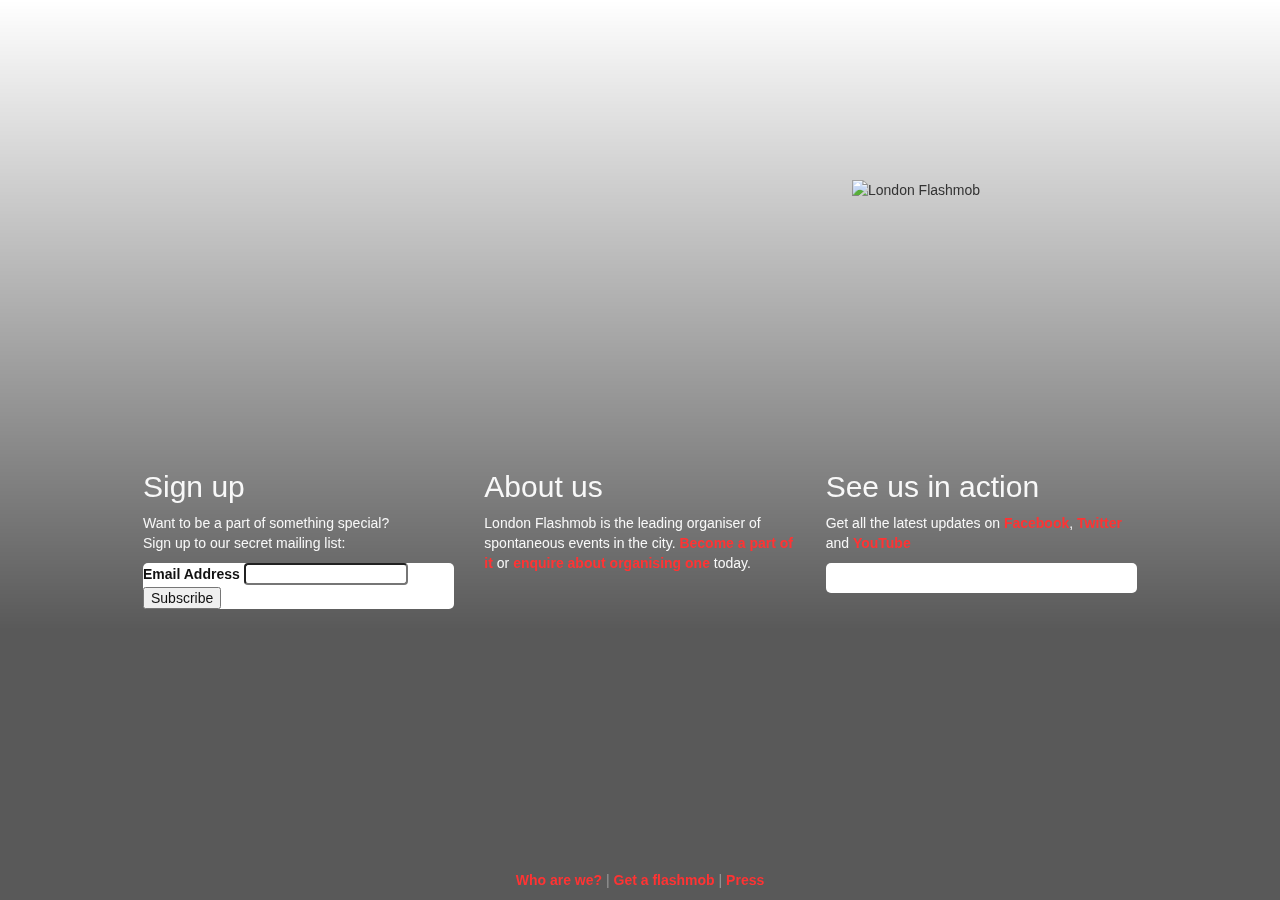
==== index.html @ b36af2e3 "Initial commit" ====
<!DOCTYPE html>
<html lang="en">
  <head>
    <meta charset="utf-8">
    <meta http-equiv="X-UA-Compatible" content="IE=edge">
    <meta name="viewport" content="width=device-width, initial-scale=1">
    <title>London Flashmob</title>
    <link rel="stylesheet" href="https://maxcdn.bootstrapcdn.com/bootstrap/3.3.2/css/bootstrap.min.css">
    <script src="https://ajax.googleapis.com/ajax/libs/jquery/1.11.2/jquery.min.js"></script>
    <script src="https://maxcdn.bootstrapcdn.com/bootstrap/3.3.2/js/bootstrap.min.js"></script>
    <link href="//cdn-images.mailchimp.com/embedcode/classic-081711.css" rel="stylesheet" type="text/css">
    <script type='text/javascript' src='//s3.amazonaws.com/downloads.mailchimp.com/js/mc-validate.js'></script><script type='text/javascript'>(function($) {window.fnames = new Array(); window.ftypes = new Array();fnames[0]='EMAIL';ftypes[0]='email';fnames[1]='FNAME';ftypes[1]='text';fnames[2]='LNAME';ftypes[2]='text';}(jQuery));var $mcj = jQuery.noConflict(true);</script>
    <script>!function(d,s,id){var js,fjs=d.getElementsByTagName(s)[0],p=/^http:/.test(d.location)?'http':'https';if(!d.getElementById(id)){js=d.createElement(s);js.id=id;js.src=p+"://platform.twitter.com/widgets.js";fjs.parentNode.insertBefore(js,fjs);}}(document,"script","twitter-wjs");</script>
    <style>
      html {
        background: url(http://i.imgur.com/zCNGJog.jpg) no-repeat center center fixed;
        -webkit-background-size: cover;
        -moz-background-size: cover;
        -o-background-size: cover;
        background-size: cover;
      }
      body{
        background: transparent;
      }
      #darken{
        top:0;
        left:0;
        position: fixed;
        width:100%;
        height: 100%;
        background: -moz-linear-gradient(top,  rgba(0,0,0,0) 0%, rgba(0,0,0,0.65) 70%); /* FF3.6+ */
        background: -webkit-gradient(linear, left top, left bottom, color-stop(0%,rgba(0,0,0,0)), color-stop(70%,rgba(0,0,0,0.65))); /* Chrome,Safari4+ */
        background: -webkit-linear-gradient(top,  rgba(0,0,0,0) 0%,rgba(0,0,0,0.65) 70%); /* Chrome10+,Safari5.1+ */
        background: -o-linear-gradient(top,  rgba(0,0,0,0) 0%,rgba(0,0,0,0.65) 70%); /* Opera 11.10+ */
        background: -ms-linear-gradient(top,  rgba(0,0,0,0) 0%,rgba(0,0,0,0.65) 70%); /* IE10+ */
        background: linear-gradient(to bottom,  rgba(0,0,0,0) 0%,rgba(0,0,0,0.65) 70%); /* W3C */
        filter: progid:DXImageTransform.Microsoft.gradient( startColorstr='#00000000', endColorstr='#a6000000',GradientType=0 ); /* IE6-9 */

      }
      #logo{
        position: absolute;
        top:20%;
        right:10%;
        width:300px;
      }
      #info-blocks{
        position: absolute;
        top:50%;
        width:80%;
        left:0;
        right:0;
        margin:0 auto 50px auto;
        color:#f8f8f8;
      }
      #info-blocks .row div{
        text-align: center;
      }
      #info-blocks .margin{
        margin-right:1px solid rgba(255,255,255,1);
      }
      #footer{
        position: fixed;
        bottom:10px;
        left:0;
        right:0;
        margin:0 auto;
        text-align: center;
        color:#999;
      }
      a{
        color:#f33;
        font-weight: bold;
      }
      a:hover,a:focus,a:active{
        color:#f88;
      }
      @media (max-width: 991px) {
        #logo,#info-blocks,#footer{
          position: relative;
        }
        #logo{
          margin:30px auto;
          display: block;
          right: 0;
        }
        #info-blocks .col-sm-4{
          margin:60px 0;
        }
      }
      #mc_embed_signup{background:#fff;border-radius: 5px; clear:left; font:14px Helvetica,Arial,sans-serif; color:#111;}
      #mc_embed_signup .mc-field-group input{ color:#000; border-radius:4px; }
      #mc_embed_signup div.response {
        margin: 5px auto 15px auto;
        padding: 15px;
        width: 90%;
        background: rgba(0, 0, 0, 0.1);
        border-radius: 10px;
        color: #54DD2F;
      }
      #fb{
        background: #FFF;
        border-radius: 5px;
        padding:15px;
        margin-bottom: 15px;
        width:100%;
        max-width:520px;
      }
      #fb-root {
        display: none;
      }
      .fb-like{
        margin:0 auto !important;
        display: block !important;
      }
    </style>
    <script src="//code.jquery.com/jquery-1.11.2.min.js"></script>
    <script>
    $(document).ready(function(){$('.mail').attr('href','mailt' + 'o:hannah' + String.fromCharCode(64) + 'londonflashmob.co.uk');});
    </script>
  </head>
  <body>
    <div id="fb-root"></div>
    <script>(function(d, s, id) {
      var js, fjs = d.getElementsByTagName(s)[0];
      if (d.getElementById(id)) return;
      js = d.createElement(s); js.id = id;
      js.src = "//connect.facebook.net/en_GB/sdk.js#xfbml=1&version=v2.0";
      fjs.parentNode.insertBefore(js, fjs);
    }(document, 'script', 'facebook-jssdk'));</script>
    <div id='darken'></div>
    <img src='http://i.imgur.com/AcZw2gl.png' alt='London Flashmob' id='logo'>
    <div class='row' id='info-blocks'>
      <div class='col-md-4 margin'>
        <h2>Sign up</h2>
        <p>Want to be a part of something special? <br> Sign up to our secret mailing list:</p>
        <!-- Begin MailChimp Signup Form -->
        <div id="mc_embed_signup">
        <form action="//londonflashmob.us10.list-manage.com/subscribe/post?u=436dd956f5f14386a85d033db&amp;id=c993627520" method="post" id="mc-embedded-subscribe-form" name="mc-embedded-subscribe-form" class="validate" target="_blank" novalidate>
            <div id="mc_embed_signup_scroll">
        <div class="mc-field-group">
          <label for="mce-EMAIL">Email Address </label>
          <input type="email" value="" name="EMAIL" class="required email" id="mce-EMAIL">
        </div>
          <div id="mce-responses" class="clear">
            <div class="response" id="mce-error-response" style="display:none"></div>
            <div class="response" id="mce-success-response" style="display:none"></div>
          </div>
            <div style="position: absolute; left: -5000px;"><input type="text" name="b_436dd956f5f14386a85d033db_c993627520" tabindex="-1" value=""></div>
            <div class="clear"><input type="submit" value="Subscribe" name="subscribe" id="mc-embedded-subscribe" class="button"></div>
            </div>
        </form>
        </div>
        <!--End mc_embed_signup-->
      </div>
      <div class='col-md-4 margin'>
        <h2>About us</h2>
        <p>London Flashmob is the leading organiser of spontaneous events in the city. <a href='https://www.facebook.com/LondonFlashMob'>Become a part of it</a> or <a href='#' class='mail'>enquire about organising one</a> today.</p>
      </div>
      <div class='col-md-4'>
        <h2>See us in action</h2>
        <p>Get all the latest updates on <a href='https://www.facebook.com/LondonFlashMob'>Facebook</a>, <a href='https://twitter.com/uk_flashmob'>Twitter</a> and <a href='https://www.youtube.com/user/UKFlashmob'>YouTube</a></p>
        <div id="fb">
          <div class="fb-like" data-href="https://www.facebook.com/LondonFlashMob" data-width="180" data-layout="standard" data-action="like" data-show-faces="true" data-share="false"></div>
        </div>
        <a class="twitter-timeline" href="https://twitter.com/UK_Flashmob"
        data-widget-id="562308958862733313"
        data-chrome="nofooter noborders"
        data-tweet-limit="1"
        ></a>
        </div>
    </div>
    <div id='footer'><a href='about.html'>Who are we?</a> | <a href='#' class='mail'>Get a flashmob</a> | <a href='press.html'>Press</a></div>
  </body>
</html>
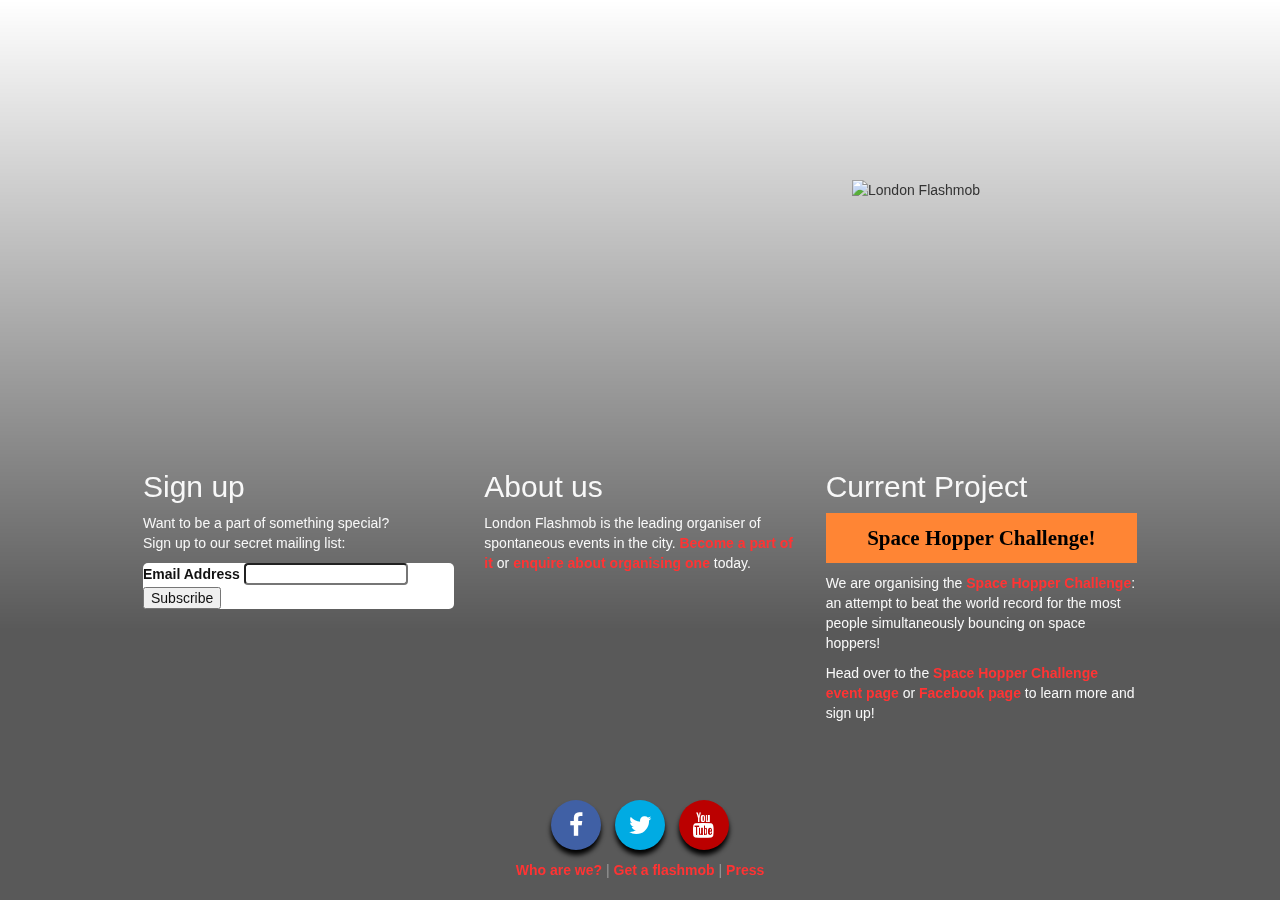
==== commit 3bd74b1a: "Rewrite" ====
--- a/index.html
+++ b/index.html
@@ -5,15 +5,23 @@
     <meta http-equiv="X-UA-Compatible" content="IE=edge">
     <meta name="viewport" content="width=device-width, initial-scale=1">
     <title>London Flashmob</title>
+    <link rel="apple-touch-icon" sizes="152x152" href="/apple-touch-icon.png">
+    <link rel="icon" type="image/png" href="/favicon-32x32.png" sizes="32x32">
+    <link rel="icon" type="image/png" href="/favicon-16x16.png" sizes="16x16">
+    <link rel="manifest" href="/manifest.json">
+    <link rel="mask-icon" href="/safari-pinned-tab.svg" color="#5bbad5">
+    <meta name="theme-color" content="#ffffff">
     <link rel="stylesheet" href="https://maxcdn.bootstrapcdn.com/bootstrap/3.3.2/css/bootstrap.min.css">
+    <link href="https://maxcdn.bootstrapcdn.com/font-awesome/4.7.0/css/font-awesome.min.css" rel="stylesheet"></link>
+    <link href="//cdn-images.mailchimp.com/embedcode/classic-081711.css" rel="stylesheet" type="text/css">
+    <link href="https://fonts.googleapis.com/css?family=Chewy" rel="stylesheet">
     <script src="https://ajax.googleapis.com/ajax/libs/jquery/1.11.2/jquery.min.js"></script>
     <script src="https://maxcdn.bootstrapcdn.com/bootstrap/3.3.2/js/bootstrap.min.js"></script>
-    <link href="//cdn-images.mailchimp.com/embedcode/classic-081711.css" rel="stylesheet" type="text/css">
     <script type='text/javascript' src='//s3.amazonaws.com/downloads.mailchimp.com/js/mc-validate.js'></script><script type='text/javascript'>(function($) {window.fnames = new Array(); window.ftypes = new Array();fnames[0]='EMAIL';ftypes[0]='email';fnames[1]='FNAME';ftypes[1]='text';fnames[2]='LNAME';ftypes[2]='text';}(jQuery));var $mcj = jQuery.noConflict(true);</script>
     <script>!function(d,s,id){var js,fjs=d.getElementsByTagName(s)[0],p=/^http:/.test(d.location)?'http':'https';if(!d.getElementById(id)){js=d.createElement(s);js.id=id;js.src=p+"://platform.twitter.com/widgets.js";fjs.parentNode.insertBefore(js,fjs);}}(document,"script","twitter-wjs");</script>
     <style>
       html {
-        background: url(http://i.imgur.com/zCNGJog.jpg) no-repeat center center fixed;
+        background: url('bg.jpg') no-repeat center center fixed;
         -webkit-background-size: cover;
         -moz-background-size: cover;
         -o-background-size: cover;
@@ -22,6 +30,28 @@
       body{
         background: transparent;
       }
+      #space{
+        background:rgb(255,133,52);
+        text-align: center;
+        font-size:150%;
+        padding:10px 0;
+        margin:10px 0;
+        font-family: 'Chewy', cursive;
+      }
+      #space a{
+        color: #000 !important;
+      }
+      .fa{ color: #fff;
+      width: 50px;
+      height: 50px;
+      line-height: 52px;
+      font-size: 25px;
+      border-radius: 50px;
+      margin: 0 5px;
+      box-shadow: 0 5px 5px #000; }
+      .fa-facebook{ background: #4060A5; }
+      .fa-twitter{ background: #00ABE3; }
+      .fa-youtube{ background: #bb0000; }
       #darken{
         top:0;
         left:0;
@@ -151,24 +181,32 @@
         </form>
         </div>
         <!--End mc_embed_signup-->
+        <!-- <div id="fb">
+          <div class="fb-like" data-href="https://www.facebook.com/LondonFlashMob" data-width="180" data-layout="standard" data-action="like" data-show-faces="true" data-share="false"></div>
+        </div>
+        <a class="twitter-timeline" href="https://twitter.com/UK_Flashmob"
+        data-widget-id="562308958862733313"
+        data-chrome="nofooter noborders"
+        data-tweet-limit="1"
+        ></a> -->
       </div>
       <div class='col-md-4 margin'>
         <h2>About us</h2>
         <p>London Flashmob is the leading organiser of spontaneous events in the city. <a href='https://www.facebook.com/LondonFlashMob'>Become a part of it</a> or <a href='#' class='mail'>enquire about organising one</a> today.</p>
       </div>
       <div class='col-md-4'>
-        <h2>See us in action</h2>
-        <p>Get all the latest updates on <a href='https://www.facebook.com/LondonFlashMob'>Facebook</a>, <a href='https://twitter.com/uk_flashmob'>Twitter</a> and <a href='https://www.youtube.com/user/UKFlashmob'>YouTube</a></p>
-        <div id="fb">
-          <div class="fb-like" data-href="https://www.facebook.com/LondonFlashMob" data-width="180" data-layout="standard" data-action="like" data-show-faces="true" data-share="false"></div>
-        </div>
-        <a class="twitter-timeline" href="https://twitter.com/UK_Flashmob"
-        data-widget-id="562308958862733313"
-        data-chrome="nofooter noborders"
-        data-tweet-limit="1"
-        ></a>
+        <h2>Current Project</h2>
+        <div id="space"><a href="http://space-hopper-challenge.co.uk">Space Hopper Challenge!</a></div>
+        <p>We are organising the <a href="http://space-hopper-challenge.co.uk">Space Hopper Challenge</a>: an attempt to beat the world record for the most people simultaneously bouncing on space hoppers!</p>
+        <p>Head over to the <a href="http://space-hopper-challenge.co.uk">Space Hopper Challenge event page</a> or <a href="https://www.facebook.com/events/1761327004118570/">Facebook page</a> to learn more and sign up!</p>
+
         </div>
     </div>
-    <div id='footer'><a href='about.html'>Who are we?</a> | <a href='#' class='mail'>Get a flashmob</a> | <a href='press.html'>Press</a></div>
+    <div id='footer'>
+      <p>
+        <a href='https://www.facebook.com/LondonFlashMob'><i class="fa fa-facebook"></i></a> <a href='https://twitter.com/uk_flashmob'><i class="fa fa-twitter"></i></a> <a href='https://www.youtube.com/user/UKFlashmob'><i class="fa fa-youtube"></i></a></p>
+      <p>
+      <a href='about.html'>Who are we?</a> | <a href='#' class='mail'>Get a flashmob</a> | <a href='press.html'>Press</a></p>
+    </div>
   </body>
 </html>
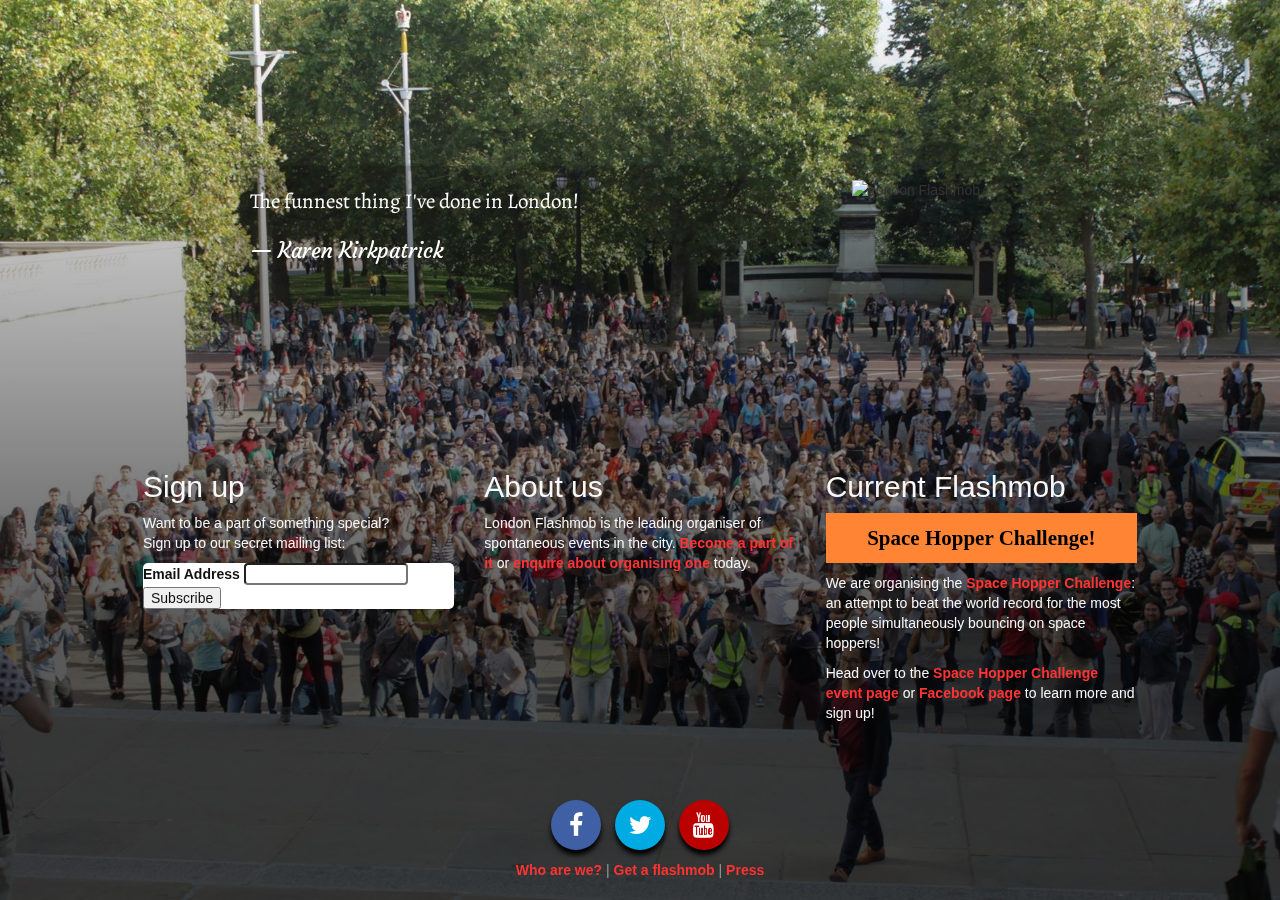
==== commit 52683e1c: "Add testimonials" ====
--- a/index.html
+++ b/index.html
@@ -13,12 +13,8 @@
     <meta name="theme-color" content="#ffffff">
     <link rel="stylesheet" href="https://maxcdn.bootstrapcdn.com/bootstrap/3.3.2/css/bootstrap.min.css">
     <link href="https://maxcdn.bootstrapcdn.com/font-awesome/4.7.0/css/font-awesome.min.css" rel="stylesheet"></link>
-    <link href="//cdn-images.mailchimp.com/embedcode/classic-081711.css" rel="stylesheet" type="text/css">
-    <link href="https://fonts.googleapis.com/css?family=Chewy" rel="stylesheet">
-    <script src="https://ajax.googleapis.com/ajax/libs/jquery/1.11.2/jquery.min.js"></script>
-    <script src="https://maxcdn.bootstrapcdn.com/bootstrap/3.3.2/js/bootstrap.min.js"></script>
-    <script type='text/javascript' src='//s3.amazonaws.com/downloads.mailchimp.com/js/mc-validate.js'></script><script type='text/javascript'>(function($) {window.fnames = new Array(); window.ftypes = new Array();fnames[0]='EMAIL';ftypes[0]='email';fnames[1]='FNAME';ftypes[1]='text';fnames[2]='LNAME';ftypes[2]='text';}(jQuery));var $mcj = jQuery.noConflict(true);</script>
-    <script>!function(d,s,id){var js,fjs=d.getElementsByTagName(s)[0],p=/^http:/.test(d.location)?'http':'https';if(!d.getElementById(id)){js=d.createElement(s);js.id=id;js.src=p+"://platform.twitter.com/widgets.js";fjs.parentNode.insertBefore(js,fjs);}}(document,"script","twitter-wjs");</script>
+    <link href="https://cdn-images.mailchimp.com/embedcode/classic-081711.css" rel="stylesheet" type="text/css">
+    <link href="https://fonts.googleapis.com/css?family=Chewy|Alegreya|Courgette" rel="stylesheet">
     <style>
       html {
         background: url('bg.jpg') no-repeat center center fixed;
@@ -29,6 +25,26 @@
       }
       body{
         background: transparent;
+      }
+      #testimonials{
+        font-family: 'Alegreya', serif;
+        color: #fff;
+        position: absolute;
+        width: 500px;
+        left: 50%;
+        top: 0;
+        margin-left: -400px;
+        margin-top: 166px;
+        background: rgba(0,0,0,0.2);
+        box-shadow: 0 0 5px rgba(0,0,0,0.2);
+        padding: 20px 10px;
+        font-size: 150%;
+        height: 200px;
+      }
+      #testimonials .author{
+        margin-top: 20px;
+        font-family: 'Courgette', serif;
+        display: block;
       }
       #space{
         background:rgb(255,133,52);
@@ -142,11 +158,18 @@
         margin:0 auto !important;
         display: block !important;
       }
+      @media (max-width: 991px) {
+        #testimonials{
+          position: relative;
+          height: auto;
+          margin: 0 auto;
+          left: 0;
+          max-width: 100%;
+          min-height: 200px;
+          text-align: center;
+        }
+      }
     </style>
-    <script src="//code.jquery.com/jquery-1.11.2.min.js"></script>
-    <script>
-    $(document).ready(function(){$('.mail').attr('href','mailt' + 'o:hannah' + String.fromCharCode(64) + 'londonflashmob.co.uk');});
-    </script>
   </head>
   <body>
     <div id="fb-root"></div>
@@ -158,7 +181,10 @@
       fjs.parentNode.insertBefore(js, fjs);
     }(document, 'script', 'facebook-jssdk'));</script>
     <div id='darken'></div>
-    <img src='http://i.imgur.com/AcZw2gl.png' alt='London Flashmob' id='logo'>
+    <img src='/logo.png' alt='London Flashmob' id='logo'>
+    <div id='testimonials'><div>
+      The funnest thing I've done in London!<span class="author"> — Karen Kirkpatrick</span>
+    </div></div>
     <div class='row' id='info-blocks'>
       <div class='col-md-4 margin'>
         <h2>Sign up</h2>
@@ -195,7 +221,7 @@
         <p>London Flashmob is the leading organiser of spontaneous events in the city. <a href='https://www.facebook.com/LondonFlashMob'>Become a part of it</a> or <a href='#' class='mail'>enquire about organising one</a> today.</p>
       </div>
       <div class='col-md-4'>
-        <h2>Current Project</h2>
+        <h2>Current Flashmob</h2>
         <div id="space"><a href="http://space-hopper-challenge.co.uk">Space Hopper Challenge!</a></div>
         <p>We are organising the <a href="http://space-hopper-challenge.co.uk">Space Hopper Challenge</a>: an attempt to beat the world record for the most people simultaneously bouncing on space hoppers!</p>
         <p>Head over to the <a href="http://space-hopper-challenge.co.uk">Space Hopper Challenge event page</a> or <a href="https://www.facebook.com/events/1761327004118570/">Facebook page</a> to learn more and sign up!</p>
@@ -208,5 +234,36 @@
       <p>
       <a href='about.html'>Who are we?</a> | <a href='#' class='mail'>Get a flashmob</a> | <a href='press.html'>Press</a></p>
     </div>
+<script src="https://ajax.googleapis.com/ajax/libs/jquery/1.11.2/jquery.min.js"></script>
+<script src="https://maxcdn.bootstrapcdn.com/bootstrap/3.3.2/js/bootstrap.min.js"></script>
+<script>
+$(document).ready(function(){
+  $('.mail').attr('href','mailt' + 'o:hannah' + String.fromCharCode(64) + 'londonflashmob.co.uk');
+  var testimonials = [
+  ["Now I know what's been missing in my life! Absolutely bloody AMAZING!", "JJ Szilagyi"],
+  ["Absolutely brilliant. Had ridiculous fun and what a great atmosphere. Can't wait for more events!", "Beth Strudel"],
+  ["Jolly good show! Most fun I've had in a while! Good job to all the crew!", "James Bird"],
+  ["Thank you for organising this amazing flashmob, it was brilliant from beginning to end. So much fun and well deserved success! To be repeated next year, can't wait!!! Thank you!", "Laura Furlan"],
+  ["Absolutely amazing event, thank you so much for organising it!", "Stephanie Oram"],
+  ["The best way to spend a Sunday afternoon. Thanks so much to all the organisers and participants.", "Jack Cole"],
+  ["Can't wait to be a part of the next one! That was epic!", "Bernie Anne"],
+  ["Best Sunday ever! So much fun guys!!", "Fabrizio Peter"],
+  ["Was fantastic. We all enjoyed it so much and can't wait for the next one.", "Tamara Donn"],
+  ["Fantastic fun. Enjoyed being part of it. Wished I could also have witnessed it from the outside.", "Jon Silley"],
+  ["The funnest thing I've done in London!", "Karen Kirkpatrick"],
+  ];
+  var testimonial = 0;
+  setInterval(function(){
+    $('#testimonials > div').fadeOut('fast', function(){
+      var t = testimonials[testimonial];
+      $('#testimonials > div').html(t[0] + '<br><span class="author"> — ' + t[1] + '</span>').fadeIn('fast');
+      testimonial+=1;
+      testimonial %= testimonials.length;
+    });
+  }, 5000);
+});
+</script>
+<script type='text/javascript' src='https://s3.amazonaws.com/downloads.mailchimp.com/js/mc-validate.js'></script><script type='text/javascript'>(function($) {window.fnames = new Array(); window.ftypes = new Array();fnames[0]='EMAIL';ftypes[0]='email';fnames[1]='FNAME';ftypes[1]='text';fnames[2]='LNAME';ftypes[2]='text';}(jQuery));var $mcj = jQuery.noConflict(true);</script>
+<script>!function(d,s,id){var js,fjs=d.getElementsByTagName(s)[0],p=/^http:/.test(d.location)?'http':'https';if(!d.getElementById(id)){js=d.createElement(s);js.id=id;js.src=p+"://platform.twitter.com/widgets.js";fjs.parentNode.insertBefore(js,fjs);}}(document,"script","twitter-wjs");</script>
   </body>
 </html>
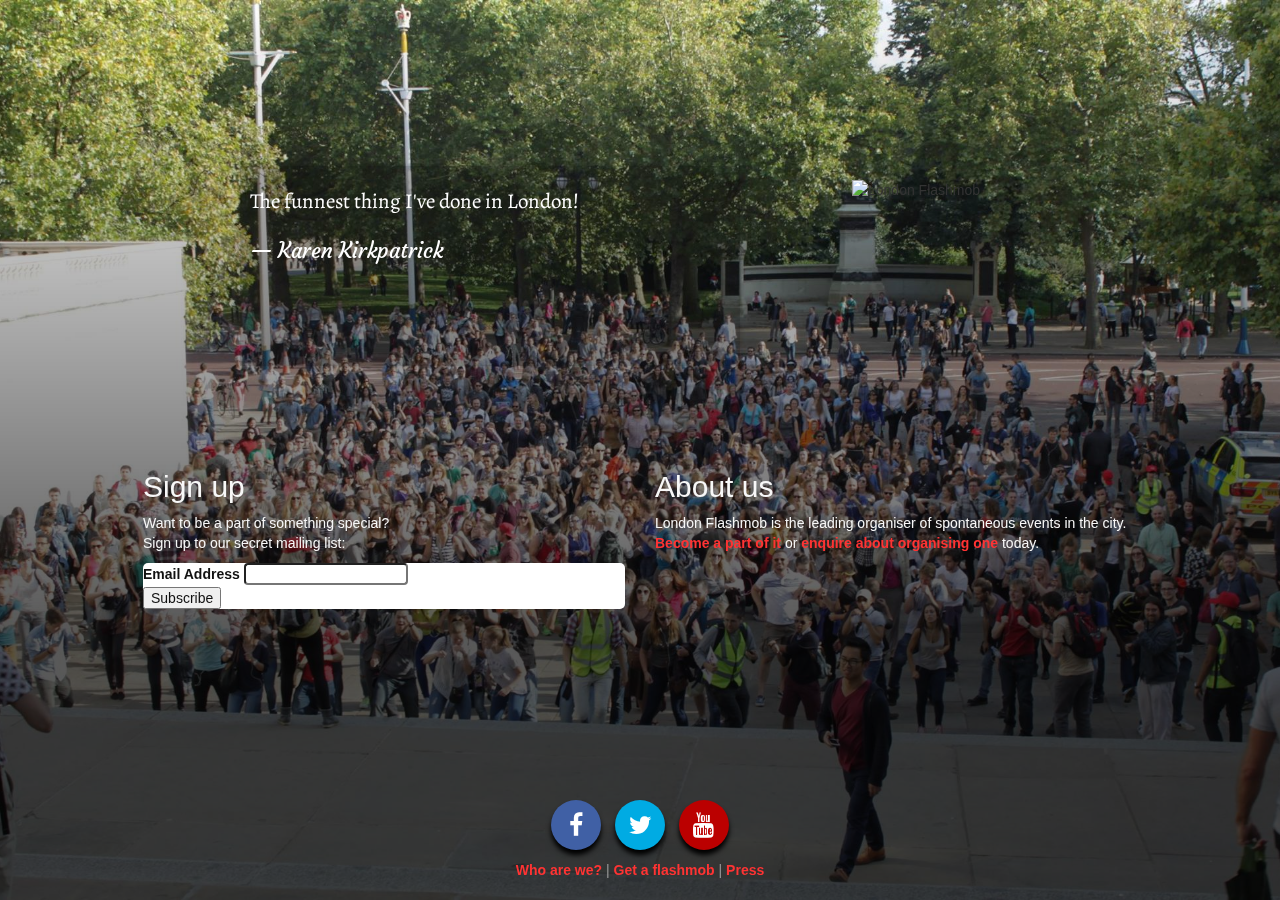
==== commit a90bf649: ":(" ====
--- a/index.html
+++ b/index.html
@@ -186,7 +186,7 @@
       The funnest thing I've done in London!<span class="author"> — Karen Kirkpatrick</span>
     </div></div>
     <div class='row' id='info-blocks'>
-      <div class='col-md-4 margin'>
+      <div class='col-md-6 margin'>
         <h2>Sign up</h2>
         <p>Want to be a part of something special? <br> Sign up to our secret mailing list:</p>
         <!-- Begin MailChimp Signup Form -->
@@ -216,17 +216,10 @@
         data-tweet-limit="1"
         ></a> -->
       </div>
-      <div class='col-md-4 margin'>
+      <div class='col-md-6 margin'>
         <h2>About us</h2>
         <p>London Flashmob is the leading organiser of spontaneous events in the city. <a href='https://www.facebook.com/LondonFlashMob'>Become a part of it</a> or <a href='#' class='mail'>enquire about organising one</a> today.</p>
       </div>
-      <div class='col-md-4'>
-        <h2>Current Flashmob</h2>
-        <div id="space"><a href="http://space-hopper-challenge.co.uk">Space Hopper Challenge!</a></div>
-        <p>We are organising the <a href="http://space-hopper-challenge.co.uk">Space Hopper Challenge</a>: an attempt to beat the world record for the most people simultaneously bouncing on space hoppers!</p>
-        <p>Head over to the <a href="http://space-hopper-challenge.co.uk">Space Hopper Challenge event page</a> or <a href="https://www.facebook.com/events/1761327004118570/">Facebook page</a> to learn more and sign up!</p>
-
-        </div>
     </div>
     <div id='footer'>
       <p>
@@ -251,6 +244,7 @@
   ["Was fantastic. We all enjoyed it so much and can't wait for the next one.", "Tamara Donn"],
   ["Fantastic fun. Enjoyed being part of it. Wished I could also have witnessed it from the outside.", "Jon Silley"],
   ["The funnest thing I've done in London!", "Karen Kirkpatrick"],
+  ["Most fun I've had in the city in years, bravo to the organisers. We. Want. More!", "Sean Kember"],
   ];
   var testimonial = 0;
   setInterval(function(){
